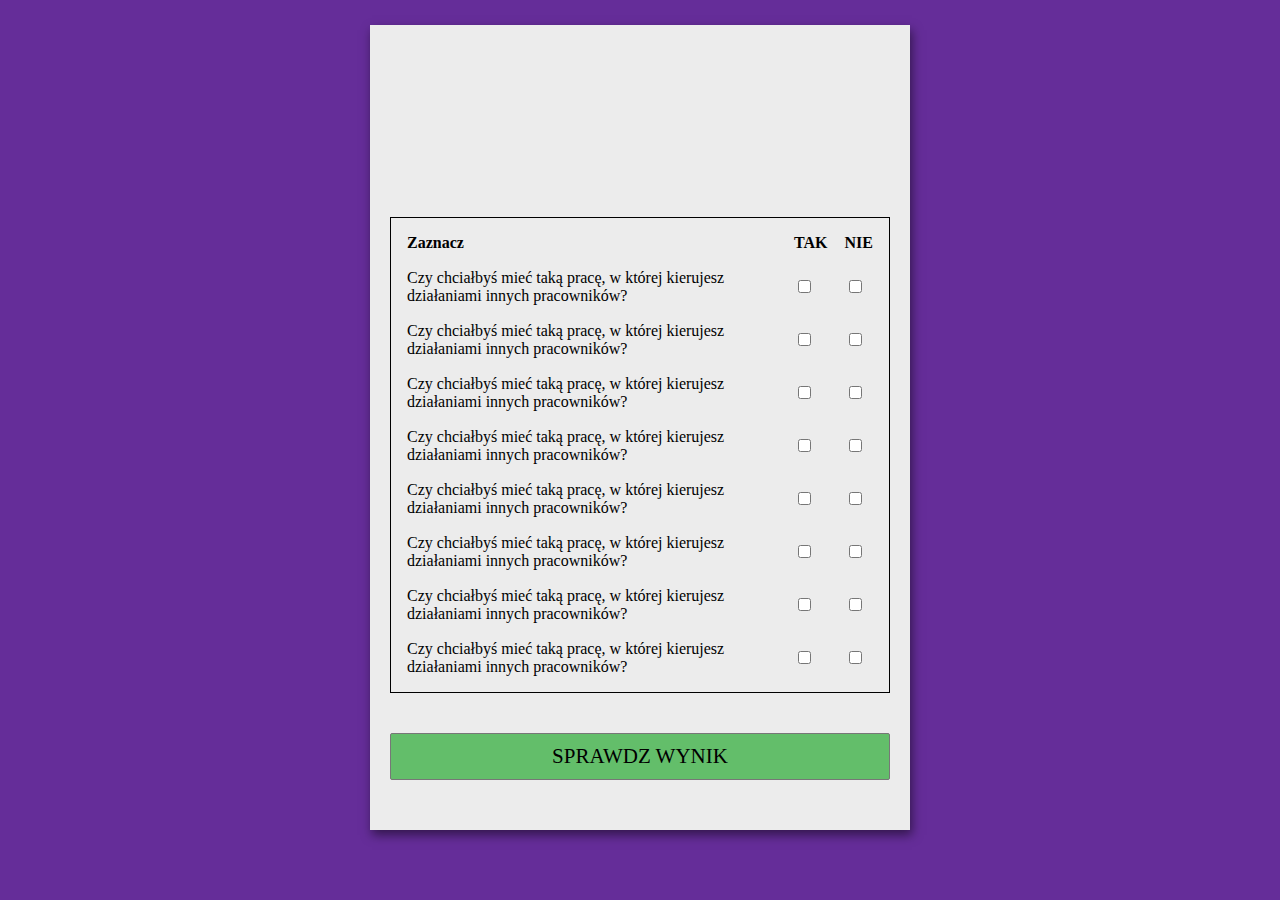
==== Pytania1.html @ 82e86a6c "version1" ====
<!DOCTYPE html>
<html lang="pl">

<head>
    <meta charset="UTF-8">
    <meta name="viewport" content="width=device-width, initial-scale=1.0">
    <title>
        Ankieta
    </title>
    <link rel="stylesheet" href="main.css">
    <script src="script.js"></script>

</head>

<body>
    <form>
        <table style="width: 100%; border-spacing: 15px ; border: 1px solid black; text-align: left;">
            <tr>
                <th>Zaznacz</th>
                <th>TAK</th>
                <th>NIE</th>
                <br>
            </tr>
            <tr>
                <td>Czy chciałbyś mieć taką pracę, w której kierujesz działaniami
                    innych pracowników?</td>
                <td><input type="checkbox" value="checked" id="k1"></td>
                <td><input type="checkbox"></td>
                <br>
            </tr>
            <tr>
                <td>Czy chciałbyś mieć taką pracę, w której kierujesz działaniami
                    innych pracowników?</td>
                <td><input type="checkbox" value="checked" id="k2"></td>
                <td><input type="checkbox"></td>
                <br>
            </tr>
            <tr>
                <td>Czy chciałbyś mieć taką pracę, w której kierujesz działaniami
                    innych pracowników?</td>
                <td><input type="checkbox" value="checked" id="k3"></td>
                <td><input type="checkbox"></td>
                <br>
            </tr>
            <tr>
                <td>Czy chciałbyś mieć taką pracę, w której kierujesz działaniami
                    innych pracowników?</td>
                <td><input type="checkbox" value="checked" id="s1"></td>
                <td><input type="checkbox"></td>
                <br>
            </tr>
            <tr>
                <td>Czy chciałbyś mieć taką pracę, w której kierujesz działaniami
                    innych pracowników?</td>
                <td><input type="checkbox" value="checked" id="s2"></td>
                <td><input type="checkbox"></td>
                <br>
            </tr>
            <tr>
                <td>Czy chciałbyś mieć taką pracę, w której kierujesz działaniami
                    innych pracowników?</td>
                <td><input type="checkbox" value="checked" id="i1"></td>
                <td><input type="checkbox"></td>
                <br>
            </tr>
            <tr>
                <td>Czy chciałbyś mieć taką pracę, w której kierujesz działaniami
                    innych pracowników?</td>
                <td><input type="checkbox" value="checked" id="m1"></td>
                <td><input type="checkbox"></td>
                <br>
            </tr>
            <tr>
                <td>Czy chciałbyś mieć taką pracę, w której kierujesz działaniami
                    innych pracowników?</td>
                <td><input type="checkbox" value="checked" id="t1"></td>
                <td><input type="checkbox"></td>
                <br>
            </tr>


        </table>
        <div>
            <button type="button" id="przycisk" onclick="checkWynikKSMIT()">SPRAWDZ WYNIK</button>
        </div>
    </form>

</body>

</html>
---- main.css ----
body {
    background-color: #652d99;
    font-family: Verdana;
    text-align: center;
}

form {
    background-color: rgb(236, 236, 236);
    max-width: 500px;
    margin: 25px auto;
    padding: 30px 20px;
    box-shadow: 2px 5px 10px rgba(0, 0, 0, 0.5);
}

.form-control {
    text-align: left;
    margin-bottom: 25px;
}

.form-control label {
    display: block;
    margin-bottom: 10px;
}

.form-control input,
.form-control select,
.form-control textarea {
    border: 1px solid #777;
    border-radius: 2px;
    font-family: inherit;
    padding: 10px;
    display: block;
    width: 95%;
}

.form-control input[type="radio"],
.form-control input[type="checkbox"] {
    display: inline-block;
    width: auto;
}

button {
    background-color: #63be6a;
    border: 1px solid #777;
    border-radius: 2px;
    font-family: inherit;
    font-size: 21px;
    display: block;
    width: 100%;
    padding: 10px;
    margin-top: 40px;
    margin-bottom: 20px;
}
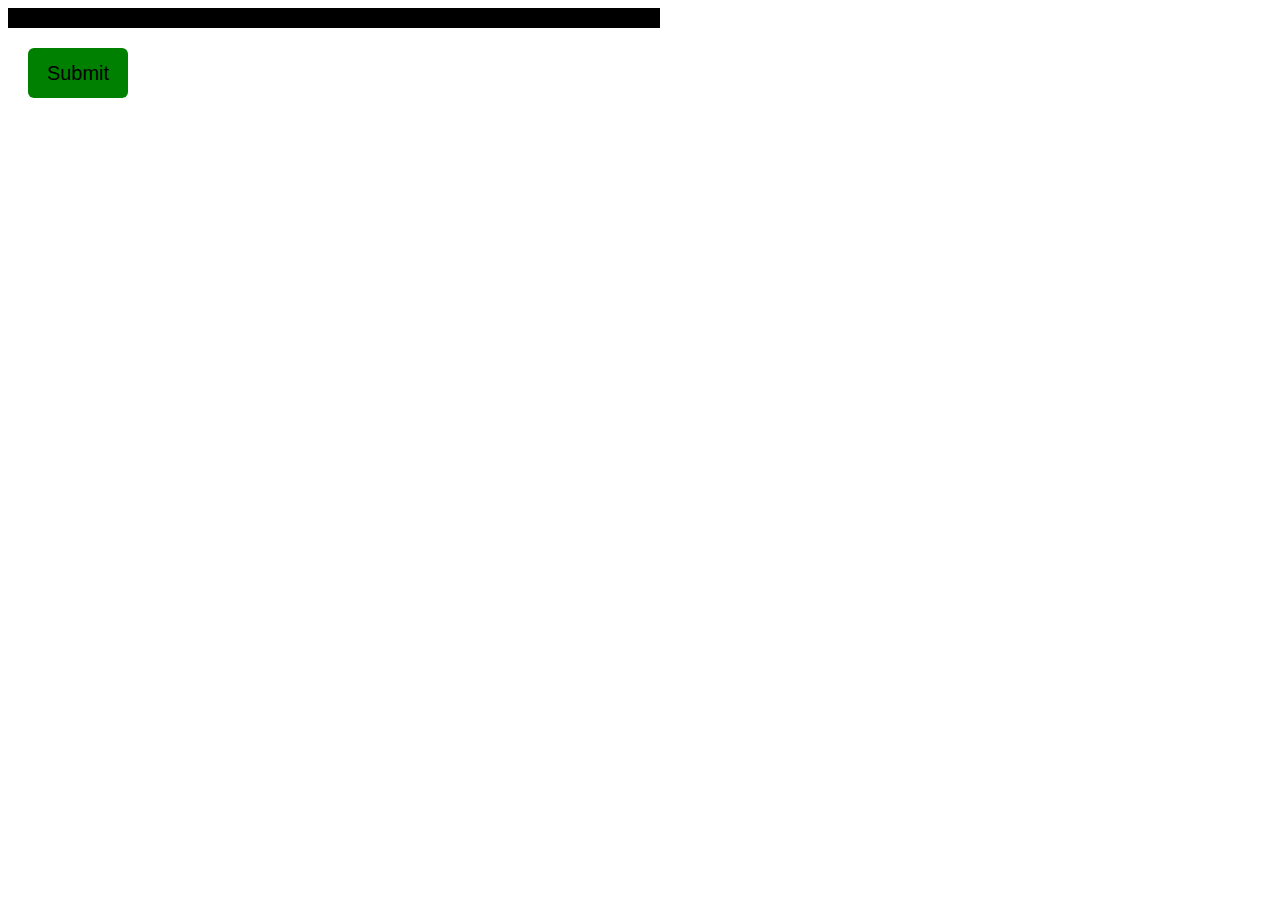
==== commit c902b35d: "v2" ====
--- a/Pytania1.html
+++ b/Pytania1.html
@@ -1,90 +1,159 @@
 <!DOCTYPE html>
-<html lang="pl">
+<html>
+<head>
+	<meta charset="utf-8">
+	<meta name="viewport" content="width=device-width, initial-scale=1">
+	<script src="https://ajax.googleapis.com/ajax/libs/jquery/3.6.0/jquery.min.js"></script>
+	<link rel="stylesheet" type="text/css" href="style/style-other.css">
+	<title>Strona</title>
+</head>
+<body>
 
-<head>
-    <meta charset="UTF-8">
-    <meta name="viewport" content="width=device-width, initial-scale=1.0">
-    <title>
-        Ankieta
-    </title>
-    <link rel="stylesheet" href="main.css">
-    <script src="script.js"></script>
+	<div id="holder"></div>
 
-</head>
+	<button onclick="submit_data()">Submit</button>
 
-<body>
-    <form>
-        <table style="width: 100%; border-spacing: 15px ; border: 1px solid black; text-align: left;">
-            <tr>
-                <th>Zaznacz</th>
-                <th>TAK</th>
-                <th>NIE</th>
-                <br>
-            </tr>
-            <tr>
-                <td>Czy chciałbyś mieć taką pracę, w której kierujesz działaniami
-                    innych pracowników?</td>
-                <td><input type="checkbox" value="checked" id="k1"></td>
-                <td><input type="checkbox"></td>
-                <br>
-            </tr>
-            <tr>
-                <td>Czy chciałbyś mieć taką pracę, w której kierujesz działaniami
-                    innych pracowników?</td>
-                <td><input type="checkbox" value="checked" id="k2"></td>
-                <td><input type="checkbox"></td>
-                <br>
-            </tr>
-            <tr>
-                <td>Czy chciałbyś mieć taką pracę, w której kierujesz działaniami
-                    innych pracowników?</td>
-                <td><input type="checkbox" value="checked" id="k3"></td>
-                <td><input type="checkbox"></td>
-                <br>
-            </tr>
-            <tr>
-                <td>Czy chciałbyś mieć taką pracę, w której kierujesz działaniami
-                    innych pracowników?</td>
-                <td><input type="checkbox" value="checked" id="s1"></td>
-                <td><input type="checkbox"></td>
-                <br>
-            </tr>
-            <tr>
-                <td>Czy chciałbyś mieć taką pracę, w której kierujesz działaniami
-                    innych pracowników?</td>
-                <td><input type="checkbox" value="checked" id="s2"></td>
-                <td><input type="checkbox"></td>
-                <br>
-            </tr>
-            <tr>
-                <td>Czy chciałbyś mieć taką pracę, w której kierujesz działaniami
-                    innych pracowników?</td>
-                <td><input type="checkbox" value="checked" id="i1"></td>
-                <td><input type="checkbox"></td>
-                <br>
-            </tr>
-            <tr>
-                <td>Czy chciałbyś mieć taką pracę, w której kierujesz działaniami
-                    innych pracowników?</td>
-                <td><input type="checkbox" value="checked" id="m1"></td>
-                <td><input type="checkbox"></td>
-                <br>
-            </tr>
-            <tr>
-                <td>Czy chciałbyś mieć taką pracę, w której kierujesz działaniami
-                    innych pracowników?</td>
-                <td><input type="checkbox" value="checked" id="t1"></td>
-                <td><input type="checkbox"></td>
-                <br>
-            </tr>
+	<script type="text/javascript">
+		
+		function print_data() {
+			$.getJSON("questions.json", function(data) {
+				var holder = document.querySelector("#holder");
+
+				data[K][1]
+
+				//tablica z literami
+				const array_with_char = ['K', 'S', 'M', 'I', 'T'];
+
+				for(let i=1; i<=2; i++) {
+					for(let z=0; z<array_with_char.length; z++) {
+						//create div
+						let div = document.createElement("div");
+						div.className = "div";
+						holder.appendChild(div);
+
+						//tworzenie paragrafu
+						let p = document.createElement("p");
+						//przypisywanie tekstu
+						p.innerHTML = (data[array_with_char[z]][i]["Pytanie"]);
+						//dodanie go do diva holder
+						div.appendChild(p);
 
 
-        </table>
-        <div>
-            <button type="button" id="przycisk" onclick="checkWynikKSMIT()">SPRAWDZ WYNIK</button>
-        </div>
-    </form>
+
+						//-------create checkboxs and labels-------
+
+						//---true label---
+						let true_label = document.createElement("label");
+						//set for attr
+						true_label.setAttribute("for", "true"+i+array_with_char[z]);
+						//set innerHTML
+						true_label.innerHTML = "Tak";
+						//set className
+						true_label.className = "label";
+						//append label to div
+						div.appendChild(true_label);
+
+						//true checkbox
+						let true_checkbox = document.createElement("input");
+						//set id
+						true_checkbox.id = "true"+i+array_with_char[z];
+						//set attribute for checkbox
+						true_checkbox.setAttribute("type", "radio");
+						//set name
+						true_checkbox.name = "checkbox"+i+array_with_char[z];
+						//true_append checkbox into div
+						div.appendChild(true_checkbox);
+
+
+						//---false label---
+						let false_label = document.createElement("label");
+						//set for attr
+						false_label.setAttribute("for", "false"+i+array_with_char[z]);
+						//set innerHTML
+						false_label.innerHTML = "Nie";
+						//set className
+						false_label.className = "label";
+						//append label to div
+						div.appendChild(false_label);
+
+						//false checkbox
+						let false_checkbox = document.createElement("input");
+						//set id
+						false_checkbox.id = "false"+i+array_with_char[z];
+						//set attribute for checkbox
+						false_checkbox.setAttribute("type", "radio");
+						//set name
+						false_checkbox.name = "checkbox"+i+array_with_char[z];
+						//false_append checkbox into div
+						div.appendChild(false_checkbox);
+					}
+				}
+				
+			});
+		}
+
+
+		function submit_data() {
+				let points = {
+					"K": 0,
+					"S": 0,
+					"M": 0,
+					"I": 0,
+					"T": 0
+				};
+			
+				const array_with_char = ['K', 'S', 'M', 'I', 'T'];
+
+				for(let i=1; i<=2; i++) {
+					for(let z=0; z<array_with_char.length; ++z) {
+						if(document.querySelector("#true"+i+array_with_char[z]).checked) {
+							points[array_with_char[z]] += 1;
+						}
+					}
+				}
+
+				console.log(points);
+		}
+
+		/*
+		
+			Funkcja która po kliknieciu przycisku zatwierdz bedzie sumowała wszytskie radio = tak;
+
+			radio.id = tak1K, radio.id = tak2S....
+
+			------Algorytm---------------------------------------------
+	
+			function count() {
+				
+				let points = [
+					"K": 0,
+					"S": 0,
+					"M": 0,
+					"I": 0,
+					"T": 0
+				];
+			
+				const array_with_char = ['K', 'S', 'M', 'I', 'T'];
+
+				for(let i=1; i<=10; i++) {
+					for(let z=0; z<array_with_char.length; ++z) {
+						if(document.querySelector("#tak"+i+array_with_char[z]).checked) {
+							points[array_with_char[z]] += 1;
+						}
+					}
+				}
+			}
+
+		*/
+
+			
+		window.onload = function() {
+			print_data();
+		}
+
+
+	</script>
+
 
 </body>
-
 </html>--- a/style/style-other.css
+++ b/style/style-other.css
@@ -0,0 +1,26 @@
+#holder {
+	width: 50%;
+	border: 10px solid black;
+}
+
+.div {
+	padding: 20px;
+	background-color: #d9d9d9;
+}
+
+.label {
+	margin-left: 10px;
+}
+
+button {
+	width: 100px;
+	height: 50px;
+	margin-top: 20px;
+	margin-bottom: 50px;
+	margin-left: 20px;
+	font-size: 20px;
+	border: none;
+	border-radius: 6px;
+	cursor: pointer;
+	background-color: green;
+}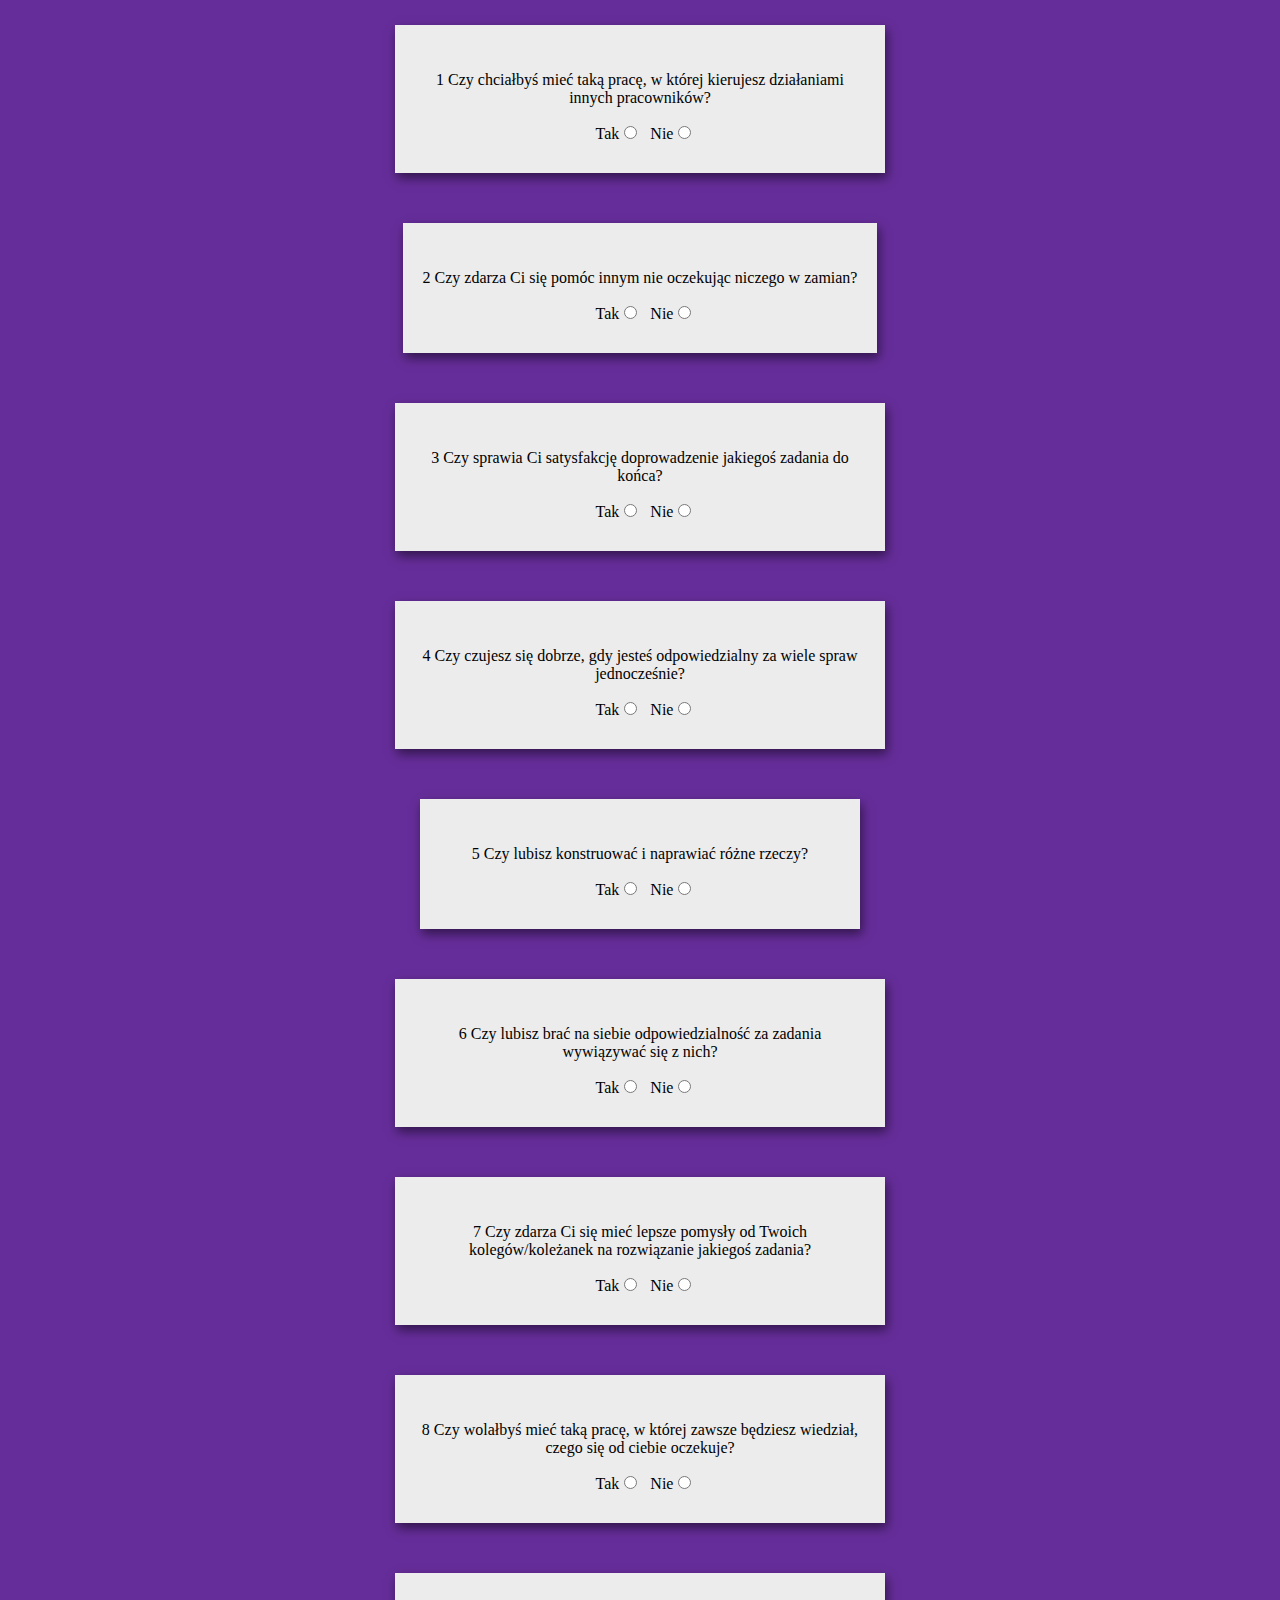
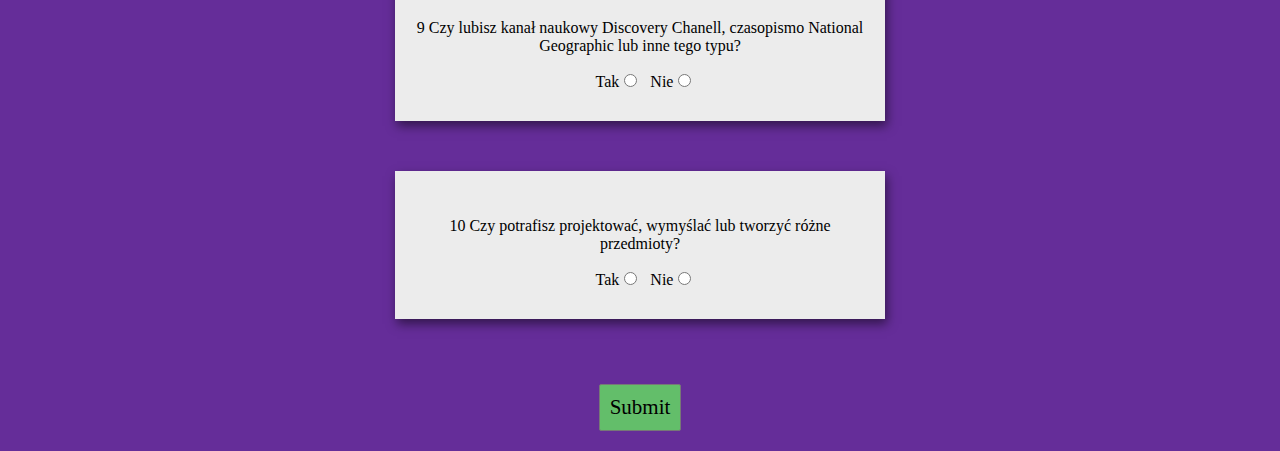
==== commit 810162a0: "XDD" ====
--- a/Pytania1.html
+++ b/Pytania1.html
@@ -1,5 +1,6 @@
 <!DOCTYPE html>
 <html>
+
 <head>
 	<meta charset="utf-8">
 	<meta name="viewport" content="width=device-width, initial-scale=1">
@@ -7,25 +8,24 @@
 	<link rel="stylesheet" type="text/css" href="style/style-other.css">
 	<title>Strona</title>
 </head>
+
 <body>
 
 	<div id="holder"></div>
 
-	<button onclick="submit_data()">Submit</button>
+
 
 	<script type="text/javascript">
-		
+
 		function print_data() {
-			$.getJSON("questions.json", function(data) {
+			$.getJSON("questions.json", function (data) {
 				var holder = document.querySelector("#holder");
-
-				data[K][1]
 
 				//tablica z literami
 				const array_with_char = ['K', 'S', 'M', 'I', 'T'];
 
-				for(let i=1; i<=2; i++) {
-					for(let z=0; z<array_with_char.length; z++) {
+				for (let i = 1; i <= 2; i++) {
+					for (let z = 0; z < array_with_char.length; z++) {
 						//create div
 						let div = document.createElement("div");
 						div.className = "div";
@@ -45,7 +45,7 @@
 						//---true label---
 						let true_label = document.createElement("label");
 						//set for attr
-						true_label.setAttribute("for", "true"+i+array_with_char[z]);
+						true_label.setAttribute("for", "true" + i + array_with_char[z]);
 						//set innerHTML
 						true_label.innerHTML = "Tak";
 						//set className
@@ -56,11 +56,11 @@
 						//true checkbox
 						let true_checkbox = document.createElement("input");
 						//set id
-						true_checkbox.id = "true"+i+array_with_char[z];
+						true_checkbox.id = "true" + i + array_with_char[z];
 						//set attribute for checkbox
 						true_checkbox.setAttribute("type", "radio");
 						//set name
-						true_checkbox.name = "checkbox"+i+array_with_char[z];
+						true_checkbox.name = "checkbox" + i + array_with_char[z];
 						//true_append checkbox into div
 						div.appendChild(true_checkbox);
 
@@ -68,7 +68,7 @@
 						//---false label---
 						let false_label = document.createElement("label");
 						//set for attr
-						false_label.setAttribute("for", "false"+i+array_with_char[z]);
+						false_label.setAttribute("for", "false" + i + array_with_char[z]);
 						//set innerHTML
 						false_label.innerHTML = "Nie";
 						//set className
@@ -79,75 +79,52 @@
 						//false checkbox
 						let false_checkbox = document.createElement("input");
 						//set id
-						false_checkbox.id = "false"+i+array_with_char[z];
+						false_checkbox.id = "false" + i + array_with_char[z];
 						//set attribute for checkbox
 						false_checkbox.setAttribute("type", "radio");
 						//set name
-						false_checkbox.name = "checkbox"+i+array_with_char[z];
+						false_checkbox.name = "checkbox" + i + array_with_char[z];
 						//false_append checkbox into div
 						div.appendChild(false_checkbox);
+
+
 					}
+
 				}
-				
+				//----------create submit button-------
+				let button = document.createElement("button");
+				button.innerHTML = "Submit";
+				holder.appendChild(button);
+
 			});
 		}
 
 
 		function submit_data() {
-				let points = {
-					"K": 0,
-					"S": 0,
-					"M": 0,
-					"I": 0,
-					"T": 0
-				};
-			
-				const array_with_char = ['K', 'S', 'M', 'I', 'T'];
+			let points = {
+				"K": 0,
+				"S": 0,
+				"M": 0,
+				"I": 0,
+				"T": 0
+			};
 
-				for(let i=1; i<=2; i++) {
-					for(let z=0; z<array_with_char.length; ++z) {
-						if(document.querySelector("#true"+i+array_with_char[z]).checked) {
-							points[array_with_char[z]] += 1;
-						}
-					}
-				}
+			const array_with_char = ['K', 'S', 'M', 'I', 'T'];
 
-				console.log(points);
-		}
-
-		/*
-		
-			Funkcja która po kliknieciu przycisku zatwierdz bedzie sumowała wszytskie radio = tak;
-
-			radio.id = tak1K, radio.id = tak2S....
-
-			------Algorytm---------------------------------------------
-	
-			function count() {
-				
-				let points = [
-					"K": 0,
-					"S": 0,
-					"M": 0,
-					"I": 0,
-					"T": 0
-				];
-			
-				const array_with_char = ['K', 'S', 'M', 'I', 'T'];
-
-				for(let i=1; i<=10; i++) {
-					for(let z=0; z<array_with_char.length; ++z) {
-						if(document.querySelector("#tak"+i+array_with_char[z]).checked) {
-							points[array_with_char[z]] += 1;
-						}
+			for (let i = 1; i <= 2; i++) {
+				for (let z = 0; z < array_with_char.length; ++z) {
+					if (document.querySelector("#true" + i + array_with_char[z]).checked) {
+						points[array_with_char[z]] += 1;
 					}
 				}
 			}
 
-		*/
+			console.log(points);
+		}
 
-			
-		window.onload = function() {
+
+
+		window.onload = function () {
 			print_data();
 		}
 
@@ -156,4 +133,5 @@
 
 
 </body>
+
 </html>--- a/style/style-other.css
+++ b/style/style-other.css
@@ -1,11 +1,27 @@
+body {
+	margin: 0;
+	padding: 0;
+	text-align: center;
+	background-color: #652d99;
+	font-family: Verdana;
+	text-align: center;
+}
+
 #holder {
-	width: 50%;
-	border: 10px solid black;
+	justify-content: center;
+	align-items: center;
+	display: flex;
+	flex-direction: column;
 }
 
 .div {
-	padding: 20px;
-	background-color: #d9d9d9;
+	background-color: rgb(236, 236, 236);
+	max-width: 450px;
+	min-width: 400px;
+	margin: 25px auto;
+	padding: 30px 20px;
+	box-shadow: 2px 5px 10px rgba(0, 0, 0, 0.5);
+	display: block;
 }
 
 .label {
@@ -13,14 +29,15 @@
 }
 
 button {
-	width: 100px;
-	height: 50px;
-	margin-top: 20px;
-	margin-bottom: 50px;
-	margin-left: 20px;
-	font-size: 20px;
-	border: none;
-	border-radius: 6px;
-	cursor: pointer;
-	background-color: green;
+	background-color: #63be6a;
+	border: 1px solid #777;
+	border-radius: 2px;
+	font-family: inherit;
+	font-size: 21px;
+	display: block;
+
+	min-width: 350;
+	padding: 10px;
+	margin-top: 40px;
+	margin-bottom: 20px;
 }